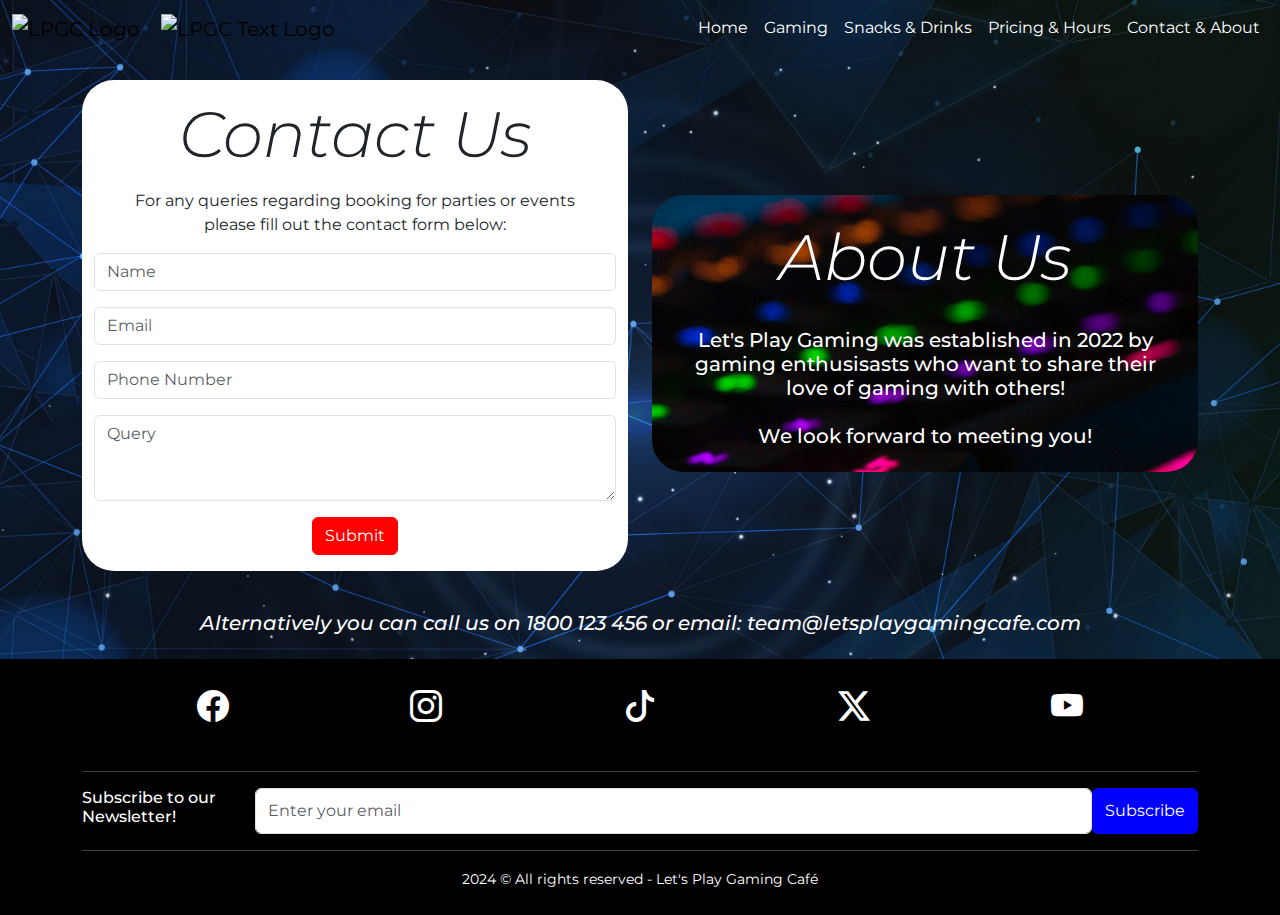
==== contact.html @ 0fa3a94f "Add files via upload" ====
<!doctype html>
<html lang="en">
  <head>
    <meta charset="utf-8">
    <meta name="viewport" content="width=device-width, initial-scale=1">
    <meta name="description" content="Let's Play Gaming Café offers customers a fun social setting to play video games or board games while enjoying items from our delicious food and drink menu.">
    <title>Let's Play Gaming Café</title>
    <link href="https://cdn.jsdelivr.net/npm/bootstrap@5.3.3/dist/css/bootstrap.min.css" rel="stylesheet" integrity="sha384-QWTKZyjpPEjISv5WaRU9OFeRpok6YctnYmDr5pNlyT2bRjXh0JMhjY6hW+ALEwIH" crossorigin="anonymous">
    <link rel="stylesheet" href="styles.css">
    <link rel="icon" href="/images/LPGC logo new.png" type="image/png">
  </head>
  <body class="homepageImage">
  
    
    <!--Navbar Section-->
    <nav class="navbar navbar-expand-lg">
      <div class="container-fluid">
            <div>
              <a class="navbar-brand" href="/index.html">
                <img src="/images/LPGC logo new.png" alt="LPGC Logo" width=50>
              </a>
              <a class="navbar-brand" href="/index.html">
                <img src="/images/LPGC Text Logo copy.png" alt="LPGC Text Logo" width=150>
              </a>
            </div>

            <button class="navbar-toggler btn btn-light" type="button" data-bs-toggle="collapse" data-bs-target="#navbarSupportedContent" aria-controls="navbarSupportedContent" aria-expanded="false" aria-label="Toggle navigation">
              <span class="navbar-toggler-icon"></span>
            </button>

            <div class="collapse navbar-collapse" id="navbarSupportedContent">
                <ul class="navbar-nav justify-content-end">
                  <li class="nav-item">
                      <a class="nav-link text-white" href="/index.html" aria-current="page">Home</a>
                  </li>
                  <li class="nav-item">
                      <a class="nav-link text-white" href="/gaming.html">Gaming</a>
                  </li>
                  <li class="nav-item">
                      <a class="nav-link text-white" href="/snacks.html">Snacks & Drinks</a>
                 </li>
                  <li class="nav-item">
                      <a class="nav-link text-white" href="/pricing.html">Pricing & Hours</a>
                  </li>
                  <li class="nav-item">
                      <a class="nav-link active text-white" href="/contact.html">Contact & About</a>
                  </li>
                </ul>
                </div>
            
        </div>
        </nav>
<br>

    <!--Contact Us Section-->
    <section class="container">
      <div class="row row-cols-1 row-cols-md-2 g-4">

          <div class="col">
              <div class="container bg-white rounded-5">
                <p class="display-3 text-center pt-3"><em>Contact Us</em></p>
                <p class="text-center">For any queries regarding booking for parties or events<br>please fill out the contact form below:</p>
                <div class="mb-3">
                  <input type="Name" class="form-control" id="ContactUsName" placeholder="Name">
                </div>
                <div class="mb-3">
                  <input type="Email" class="form-control" id="ContactUsEmail" placeholder="Email">
                </div>
                <div class="mb-3">
                  <input type="Phone Number" class="form-control" id="ContactUsPhoneNumber" placeholder="Phone Number">
                </div>
                <div class="mb-3">
                  <textarea class="form-control" id="ContactUsQuery" rows="3" placeholder="Query"></textarea>
                </div>
                <div class="mb-3 pb-3 d-flex justify-content-center">
                <button class="btn btn-red" type="submit">Submit</button>
                </div>
              </div>
              
          </div>
    
    
        <!--About Us Section-->
        <div class="col d-flex align-items-center">
          <div class="container aboutusImage rounded-5">
            <p class="display-3 text-white text-center pt-4"><em>About Us</em></p>
            <h5 class="text-white text-center p-3">Let's Play Gaming was established in 2022 by gaming enthusisasts who want to share their love of gaming with others!<br><br>We look forward to meeting you!</h5>
          </div>
        </div>


      </div>
      <br>

      <h5 class="text-center text-white pb-3"><em>Alternatively you can call us on 1800 123 456 or email: team@letsplaygamingcafe.com</em></h5>

    </section>



    <!--Footer-->
    <div class="container-fluid bg-black">
      <div class="container">

          <div class="p-4 d-flex justify-content-around">
                <a href="#"><i class="bi bi-facebook text-white fs-2"></i></a>
                <a href="#"><i class="bi bi-instagram text-white fs-2"></i></a>
                <a href="#"><i class="bi bi-tiktok text-white fs-2"></i></a>
                <a href="#"><i class="bi bi-twitter-x text-white fs-2"></i></a>
                <a href="#"><i class="bi bi-youtube text-white fs-2"></i></a>
          </div>

          <hr class="text-white">

              <div class="d-flex ">
                <h6 class="text-white">Subscribe to our Newsletter!</h6>
                <input id="Subscribe" type="text" class="form-control" placeholder="Enter your email">
                <button class="btn btn-blue" type="submit">Subscribe</button>
              </div>


          <hr class="text-white">

          <p class="text-white text-center pb-4"><small>2024 © All rights reserved - Let's Play Gaming Café</small></p>

      </div>
    </div>


    <script src="https://cdn.jsdelivr.net/npm/bootstrap@5.3.3/dist/js/bootstrap.bundle.min.js" integrity="sha384-YvpcrYf0tY3lHB60NNkmXc5s9fDVZLESaAA55NDzOxhy9GkcIdslK1eN7N6jIeHz" crossorigin="anonymous"></script>
  </body>
</html>
---- styles.css ----
@import url('https://fonts.googleapis.com/css2?family=Edu+AU+VIC+WA+NT+Pre:wght@400..700&family=Montserrat:ital,wght@0,100..900;1,100..900&family=Oswald:wght@200..700&display=swap');

@import url("https://cdn.jsdelivr.net/npm/bootstrap-icons@1.11.3/font/bootstrap-icons.min.css");


/* Root Color codes */

:root {
  --coreRed:#FF0000;
  --coreBlue:#0000FF;
  --coreGreen:#00FF00;
  --coreYellow:#FFFF00;
  --coreBlack:#000000;
  --coreWhite:#FFFFFF;
}

/* Body */

body {
  font-family: "Montserrat", serif;
}


ul {
  list-style: none;
  padding: 0;
  margin: 0;
  display: flex;
  width: 100%;
  justify-content: space-evenly;
}

.footer {
  position: absolute;
}

/* Navbar */

.navbar-brand {
  width: auto;
}

/* Buttons */

.btn-green {
  background-color: var(--coreGreen);
  color: var(--coreBlack);
  border-color: var(--coreGreen)
}

.btn-blue {
  background-color: var(--coreBlue);
  color: var(--coreWhite);
  border-color: var(--coreBlue)
}

.btn-red {
  background-color: var(--coreRed);
  color: var(--coreWhite);
  border-color: var(--coreRed)
}

.btn-yellow {
  background-color: var(--coreYellow);
  color: var(--coreBlack);
  border-color: var(--coreYellow)
}

.btn:hover {
  background-color: var(--coreWhite);
  color: var(--coreBlack);
  border-color: var(--coreBlack)
}

.btn:hover:active {
  background-color: var(--coreWhite);
  color: var(--coreRed);
  border-color: var(--coreRed)
}


/* Background Colours */

.cardRed {
  background-color: var(--coreRed);
}

/* Images */

.homepageImage {
  height: 100vh;
  background-image: url(/Images/background-6795624.jpg);
  background-repeat: no-repeat;
  background-attachment: fixed;
  background-position: center;
  background-size: cover;
}

.aboutusImage {
  height: auto;
  background-image: url(/Images/mateo-nCU4yq5xDEQ-unsplash.jpg);
  background-repeat: no-repeat;
  background-attachment: fixed;
  background-position: center;
  background-size: cover;
}


@media (max-width:550px) {
  .navbar-brand {
    width: auto;
  }
}
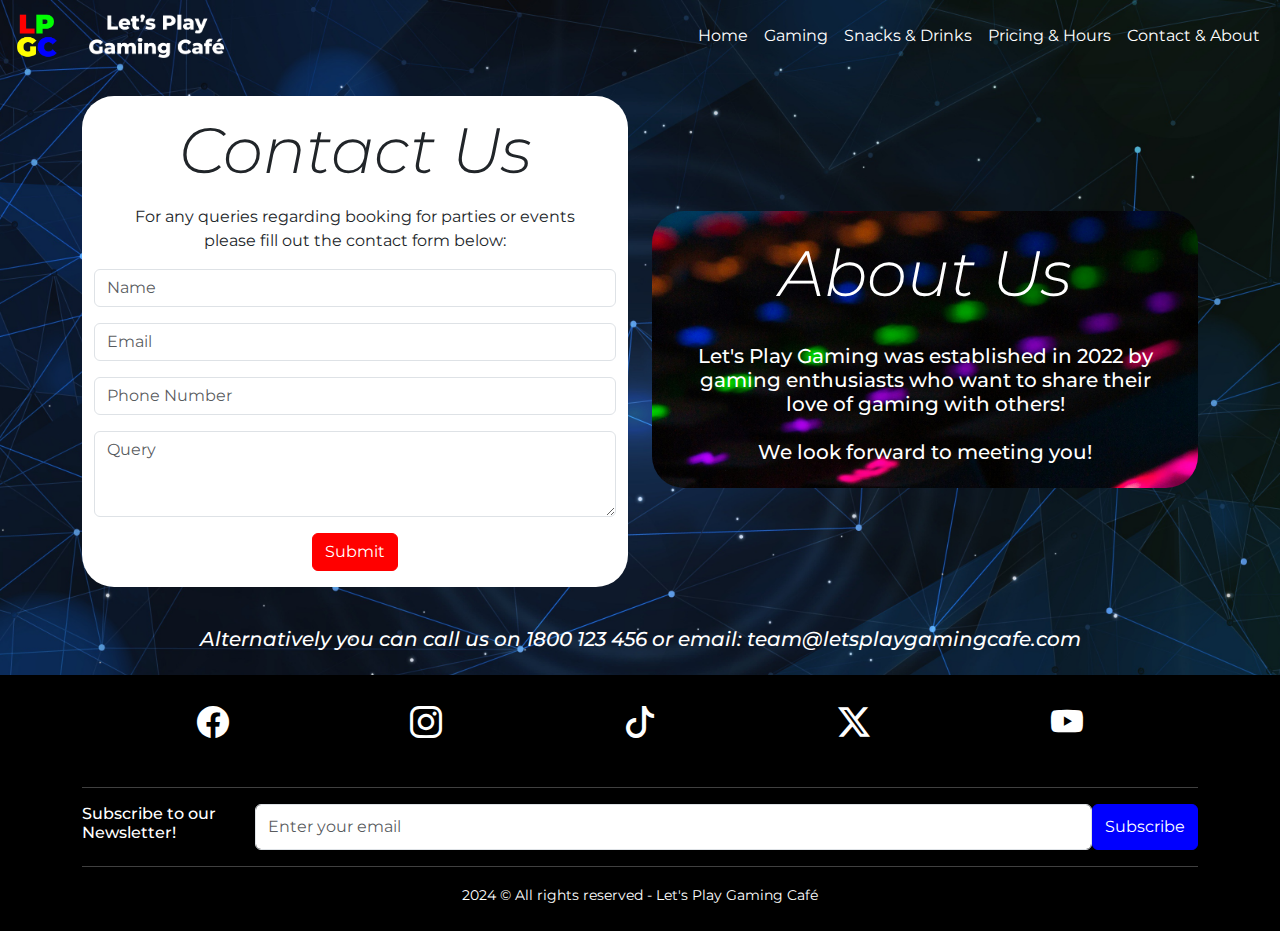
==== commit 0f2dc553: "Update contact.html" ====
--- a/contact.html
+++ b/contact.html
@@ -6,8 +6,8 @@
     <meta name="description" content="Let's Play Gaming Café offers customers a fun social setting to play video games or board games while enjoying items from our delicious food and drink menu.">
     <title>Let's Play Gaming Café</title>
     <link href="https://cdn.jsdelivr.net/npm/bootstrap@5.3.3/dist/css/bootstrap.min.css" rel="stylesheet" integrity="sha384-QWTKZyjpPEjISv5WaRU9OFeRpok6YctnYmDr5pNlyT2bRjXh0JMhjY6hW+ALEwIH" crossorigin="anonymous">
-    <link rel="stylesheet" href="styles.css">
-    <link rel="icon" href="/images/LPGC logo new.png" type="image/png">
+    <link rel="stylesheet" href="https://crayg0.github.io/LPGC/styles.css">
+    <link rel="icon" href="https://crayg0.github.io/LPGC/Images/LPGC logo new.png" type="image/png">
   </head>
   <body class="homepageImage">
   
@@ -16,11 +16,11 @@
     <nav class="navbar navbar-expand-lg">
       <div class="container-fluid">
             <div>
-              <a class="navbar-brand" href="/index.html">
-                <img src="/images/LPGC logo new.png" alt="LPGC Logo" width=50>
+              <a class="navbar-brand" href="https://crayg0.github.io/LPGC/index.html">
+                <img src="https://crayg0.github.io/LPGC/Images/LPGC logo new.png" alt="LPGC Logo" width=50>
               </a>
-              <a class="navbar-brand" href="/index.html">
-                <img src="/images/LPGC Text Logo copy.png" alt="LPGC Text Logo" width=150>
+              <a class="navbar-brand" href="https://crayg0.github.io/LPGC/index.html">
+                <img src="https://crayg0.github.io/LPGC/Images/LPGC Text Logo copy.png" alt="LPGC Text Logo" width=150>
               </a>
             </div>
 
@@ -31,19 +31,19 @@
             <div class="collapse navbar-collapse" id="navbarSupportedContent">
                 <ul class="navbar-nav justify-content-end">
                   <li class="nav-item">
-                      <a class="nav-link text-white" href="/index.html" aria-current="page">Home</a>
+                      <a class="nav-link text-white" href="https://crayg0.github.io/LPGC/index.html" aria-current="page">Home</a>
                   </li>
                   <li class="nav-item">
-                      <a class="nav-link text-white" href="/gaming.html">Gaming</a>
+                      <a class="nav-link text-white" href="https://crayg0.github.io/LPGC/gaming.html">Gaming</a>
                   </li>
                   <li class="nav-item">
-                      <a class="nav-link text-white" href="/snacks.html">Snacks & Drinks</a>
+                      <a class="nav-link text-white" href="https://crayg0.github.io/LPGC/snacks.html">Snacks & Drinks</a>
                  </li>
                   <li class="nav-item">
-                      <a class="nav-link text-white" href="/pricing.html">Pricing & Hours</a>
+                      <a class="nav-link text-white" href="https://crayg0.github.io/LPGC/pricing.html">Pricing & Hours</a>
                   </li>
                   <li class="nav-item">
-                      <a class="nav-link active text-white" href="/contact.html">Contact & About</a>
+                      <a class="nav-link active text-white" href="https://crayg0.github.io/LPGC/contact.html">Contact & About</a>
                   </li>
                 </ul>
                 </div>
@@ -84,7 +84,7 @@
         <div class="col d-flex align-items-center">
           <div class="container aboutusImage rounded-5">
             <p class="display-3 text-white text-center pt-4"><em>About Us</em></p>
-            <h5 class="text-white text-center p-3">Let's Play Gaming was established in 2022 by gaming enthusisasts who want to share their love of gaming with others!<br><br>We look forward to meeting you!</h5>
+            <h5 class="text-white text-center p-3">Let's Play Gaming was established in 2022 by gaming enthusiasts who want to share their love of gaming with others!<br><br>We look forward to meeting you!</h5>
           </div>
         </div>
 
@@ -129,4 +129,4 @@
 
     <script src="https://cdn.jsdelivr.net/npm/bootstrap@5.3.3/dist/js/bootstrap.bundle.min.js" integrity="sha384-YvpcrYf0tY3lHB60NNkmXc5s9fDVZLESaAA55NDzOxhy9GkcIdslK1eN7N6jIeHz" crossorigin="anonymous"></script>
   </body>
-</html>+</html>
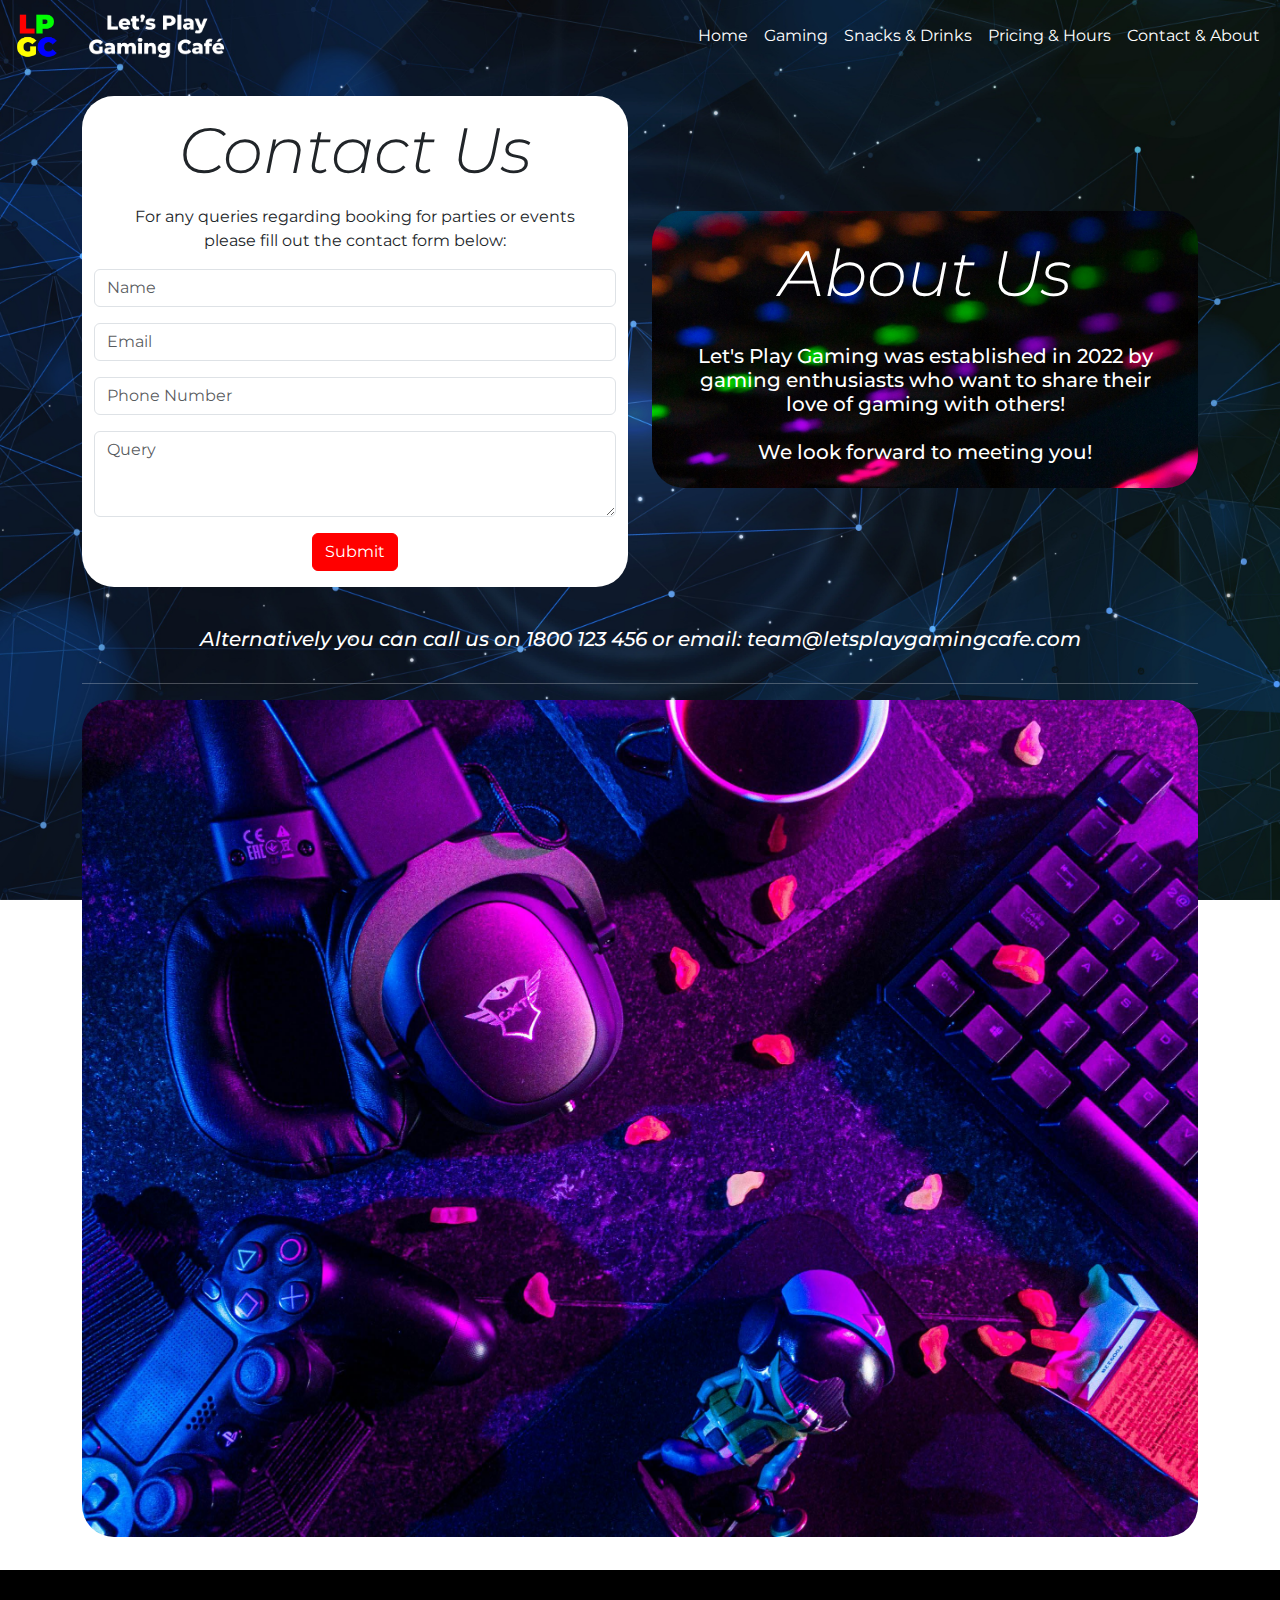
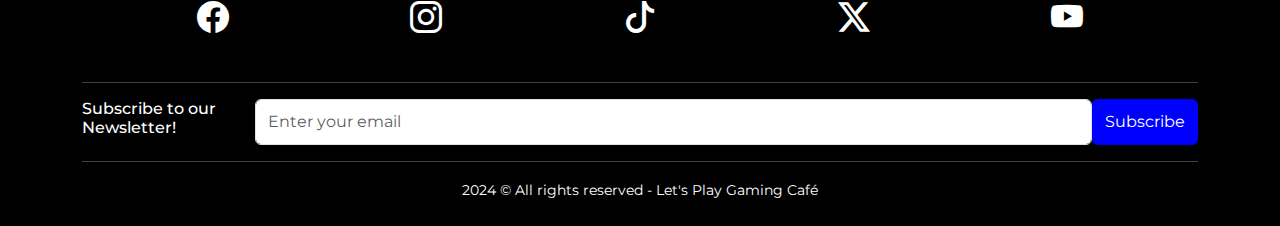
==== commit 72c33303: "Update contact.html" ====
--- a/contact.html
+++ b/contact.html
@@ -97,6 +97,18 @@
     </section>
 
 
+    <!--Image Section-->
+    <div class="container">
+
+      <hr class="text-white">
+  
+      <img src="https://crayg0.github.io/LPGC/Images/pexels-lulizler-3165335.jpg" class="w-100 rounded-5">
+        
+      <hr class="text-white">
+  
+    </div>
+
+
 
     <!--Footer-->
     <div class="container-fluid bg-black">
